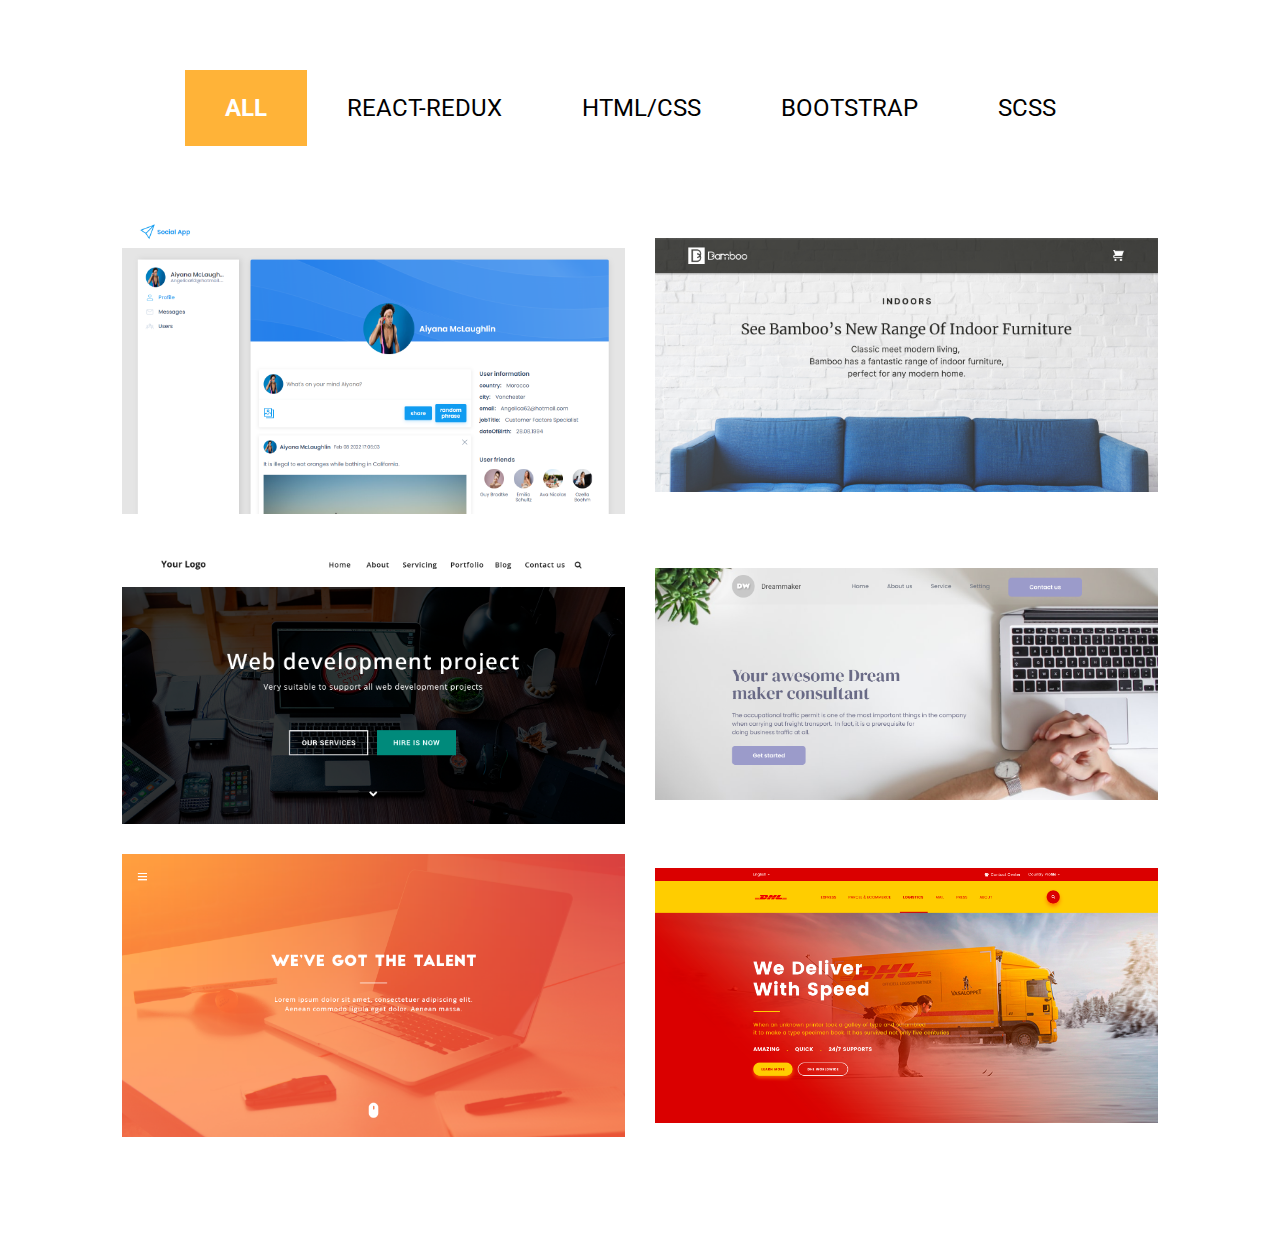
==== index.html @ b3f94266 "first commit" ====
<!DOCTYPE html>
<html lang="en">

<head>
    <meta charset="UTF-8">
    <meta name="viewport" content="width=device-width, initial-scale=1, shrink-to-fit=no">
    <link rel="preconnect" href="https://fonts.gstatic.com">
    <link href="https://fonts.googleapis.com/css2?family=Roboto:wght@400;700&display=swap" rel="stylesheet">
    <link rel="stylesheet" href="css/style.min.css">

    <title>Portfolio</title>
</head>

<body>
    <section class="portfolio d-flex align-items-center">
        <div class="container-fluid">
            <div class="row justify-content-center">
                <div class="col">
                    <div class="filter d-flex justify-content-center">
                        <button class="filter-btn active" data-filter='all'>ALL</button>
                        <button class="filter-btn" data-filter='react-redux'>REACT-REDUX</button>
                        <button class="filter-btn" data-filter='html/css'>HTML/CSS</button>
                        <button class="filter-btn" data-filter='bootstrap'>BOOTSTRAP</button>
                        <button class="filter-btn" data-filter='scss'>SCSS</button>
                    </div>
                </div>
            </div>
            <div class="row justify-content-center align-items-center">
                <div class="col-md-5">
                    <div class="portfolio__item" data-cat='react-redux'>
                        <a href="https://social-app-react-redux.herokuapp.com/">
                            <p>REACT-REDUX</p><img src="img/social-app-react-redux-website.png"
                                alt="social-app-react-redux-website">
                        </a>
                    </div>
                </div>
                <div class="col-md-5">
                    <div class="portfolio__item" data-cat='react-redux'>
                        <a href="https://bamboo-react-redux-deploy.herokuapp.com/">
                            <p>REACT-REDUX</p><img src="img/bamboo-react-redux-website.png"
                                alt="bamboo-react-redux-website">
                        </a>
                    </div>
                </div>
                <div class="col-md-5">
                    <div class="portfolio__item" data-cat='bootstrap'>
                        <a href="Portfolio/Web development project/index.html">
                            <p>BOOTSTRAP</p><img src="img/web-dev-website.png" alt="webdev website">
                        </a>
                    </div>
                </div>
                <div class="col-md-5">
                    <div class="portfolio__item" data-cat='scss'>
                        <a href="Portfolio/Dreammaker/index.html">
                            <p>SCSS</p><img src="img/dreammaker-website.png" alt="dreammaker website">
                        </a>
                    </div>
                </div>
                <div class="col-md-5">
                    <div class="portfolio__item" data-cat='bootstrap'>
                        <a href="Portfolio/Casablanca/index.html">
                            <p>BOOTSTRAP</p><img src="img/casablanca-website.png" alt="casablanca website">
                        </a>
                    </div>
                </div>
                <div class="col-md-5">
                    <div class="portfolio__item" data-cat='html/css'>
                        <a href="Portfolio/Deliver website/index.html">
                            <p>HTML/CSS</p><img src="img/deliver-website.png" alt="deliver website">
                        </a>
                    </div>
                </div>
            </div>
        </div>
    </section>
    <script src="js/main.min.js"></script>
</body>

</html>
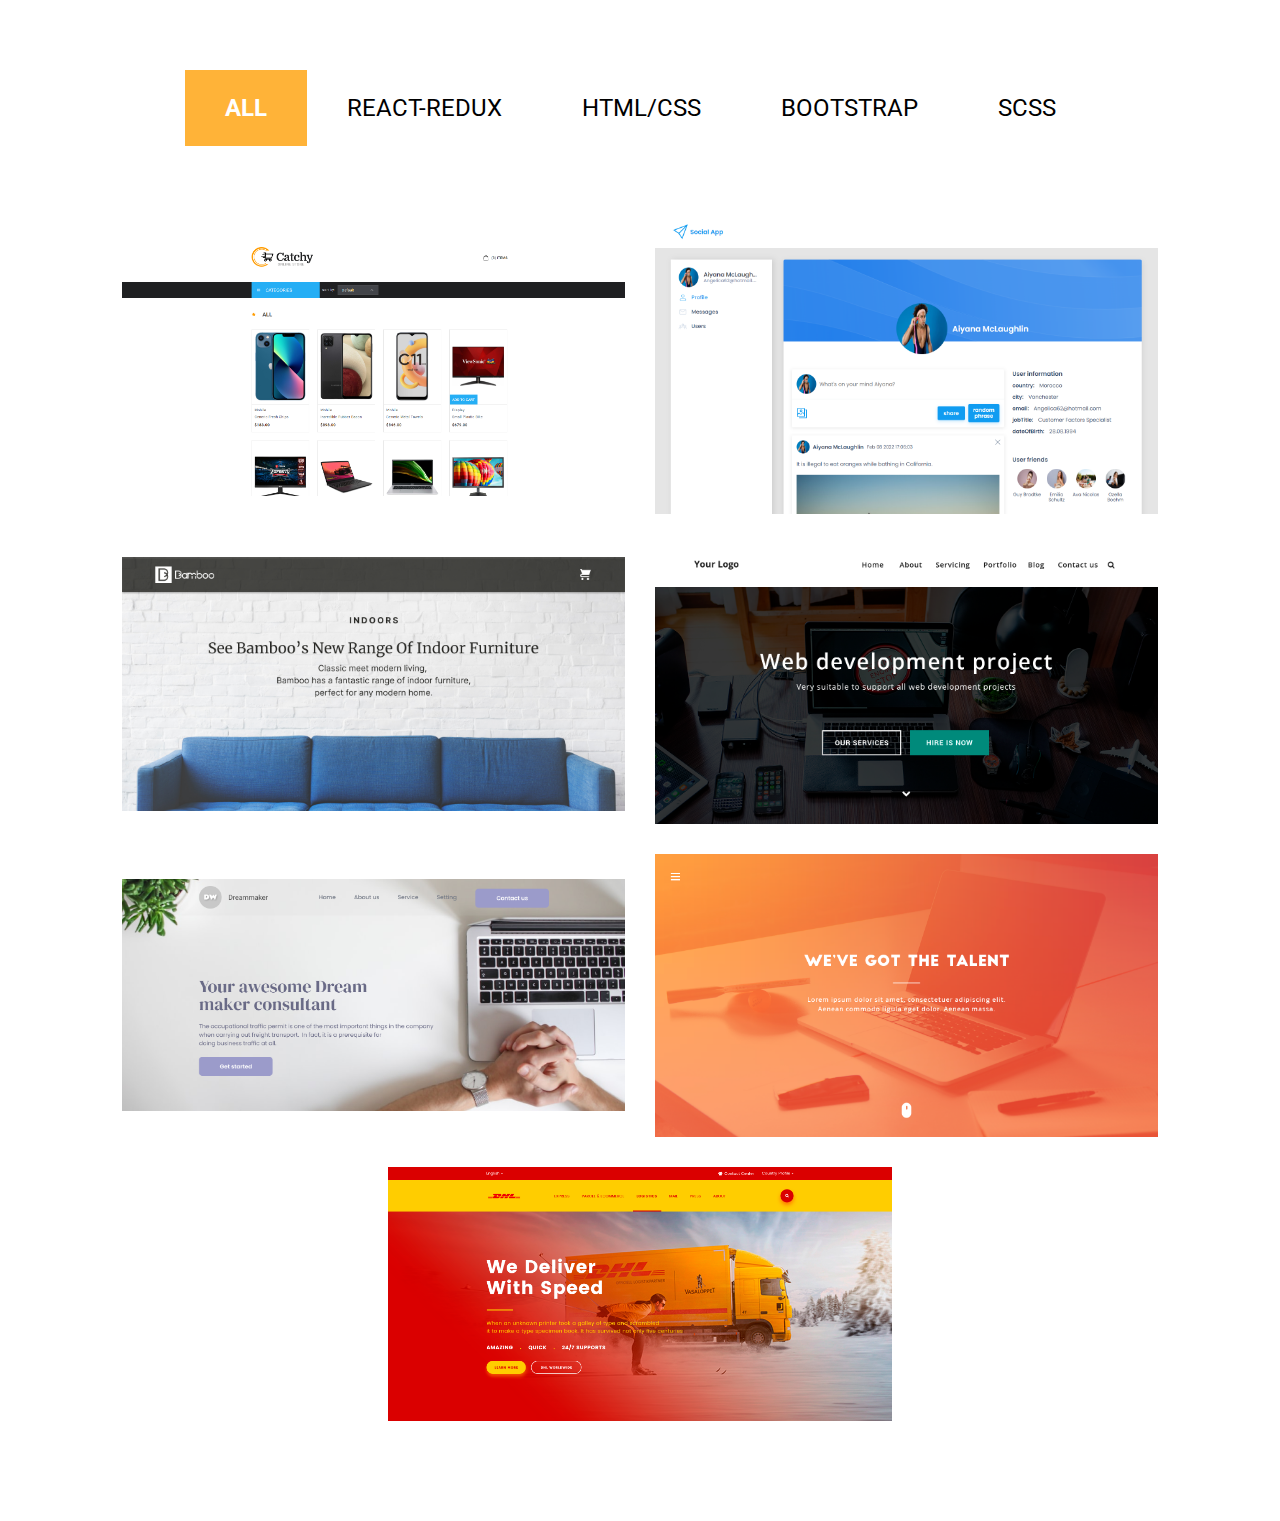
==== commit f2dd5d93: "add cathy" ====
--- a/index.html
+++ b/index.html
@@ -26,6 +26,14 @@
                 </div>
             </div>
             <div class="row justify-content-center align-items-center">
+                <div class="col-md-5">
+                    <div class="portfolio__item" data-cat='react-redux'>
+                        <a href="https://catchy-react-redux-ts.herokuapp.com/">
+                            <p>REACT-REDUX</p><img src="img/cathy-react-redux-ts.png"
+                                alt="catchy-react-redux-ts-website">
+                        </a>
+                    </div>
+                </div>
                 <div class="col-md-5">
                     <div class="portfolio__item" data-cat='react-redux'>
                         <a href="https://social-app-react-redux.herokuapp.com/">
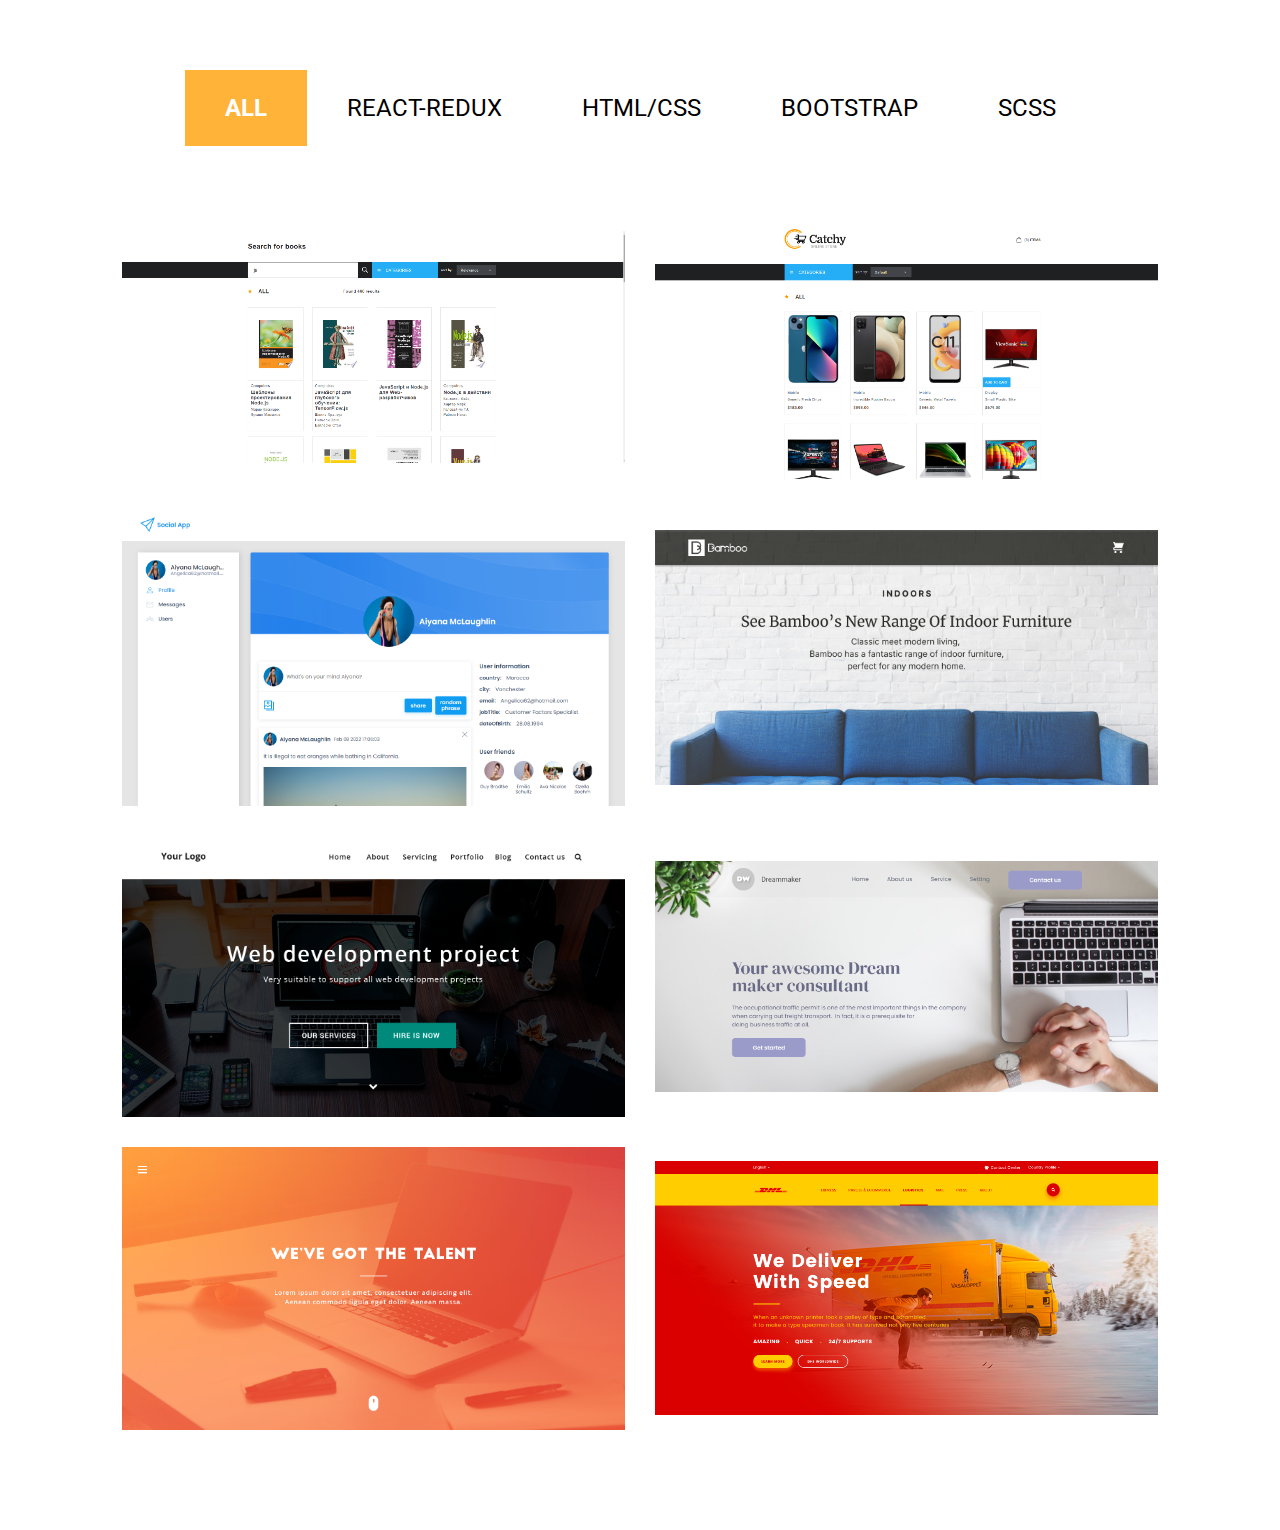
==== commit d59c26ad: "book-search-future2" ====
--- a/index.html
+++ b/index.html
@@ -26,6 +26,14 @@
                 </div>
             </div>
             <div class="row justify-content-center align-items-center">
+                <div class="col-md-5">
+                    <div class="portfolio__item" data-cat='react-redux'>
+                        <a href="https://book-search-future.herokuapp.com/">
+                            <p>REACT-REDUX</p><img src="img/book-search-future-website.png"
+                                alt="book-search-future-website">
+                        </a>
+                    </div>
+                </div>
                 <div class="col-md-5">
                     <div class="portfolio__item" data-cat='react-redux'>
                         <a href="https://catchy-react-redux-ts.herokuapp.com/">
